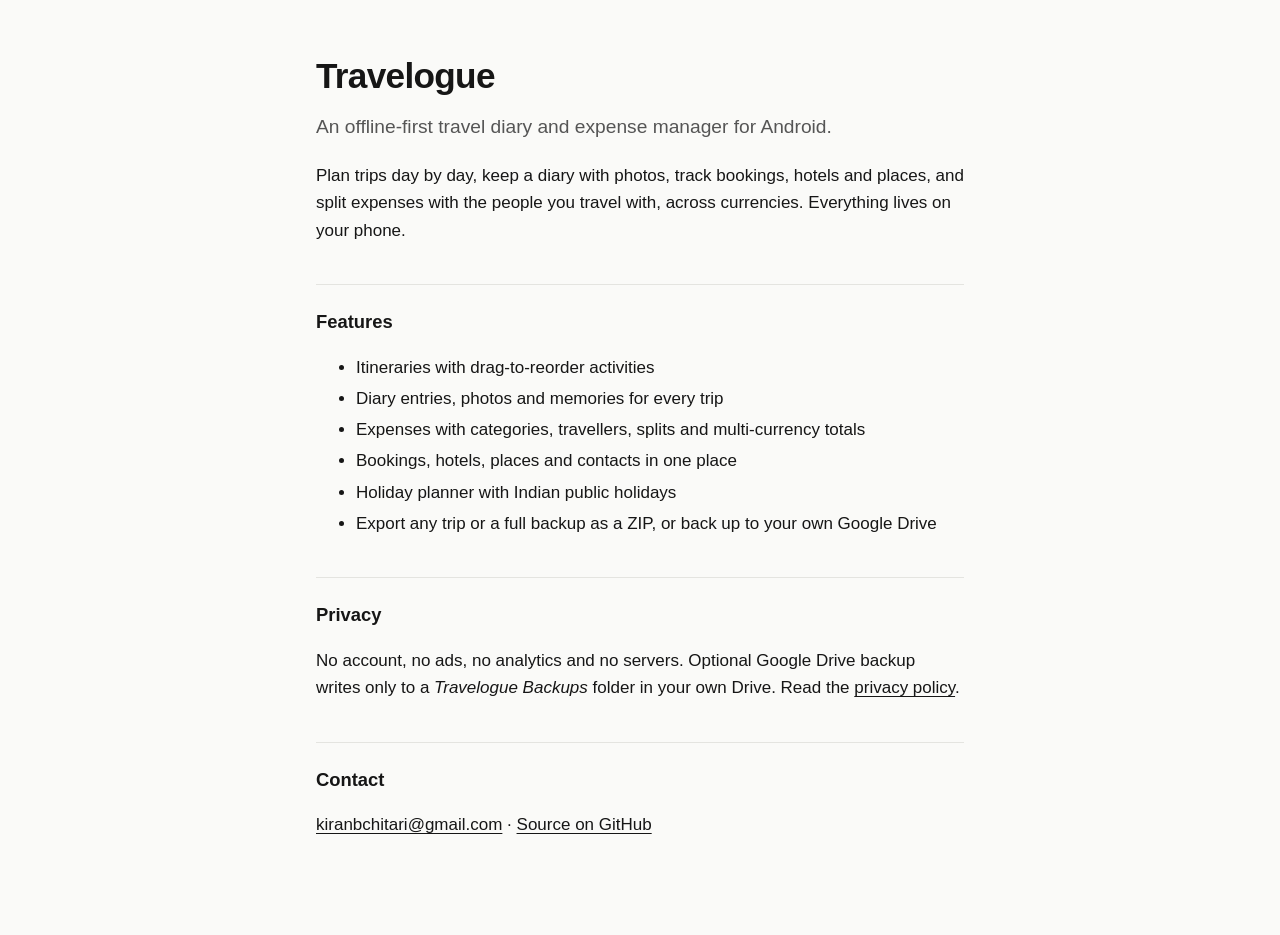
==== docs/index.html @ 4ae2431b "Add home page and privacy policy for GitHub Pages Google requires a public home page and privacy pol" ====
<!doctype html>
<html lang="en">
<head>
<meta charset="utf-8">
<meta name="viewport" content="width=device-width, initial-scale=1">
<title>Travelogue</title>
<meta name="description" content="An offline-first travel diary and expense manager for Android.">
<link rel="stylesheet" href="style.css">
</head>
<body>
<main>
  <h1>Travelogue</h1>
  <p class="lede">An offline-first travel diary and expense manager for Android.</p>

  <p>Plan trips day by day, keep a diary with photos, track bookings, hotels and places, and split expenses with
  the people you travel with, across currencies. Everything lives on your phone.</p>

  <h2>Features</h2>
  <ul>
    <li>Itineraries with drag-to-reorder activities</li>
    <li>Diary entries, photos and memories for every trip</li>
    <li>Expenses with categories, travellers, splits and multi-currency totals</li>
    <li>Bookings, hotels, places and contacts in one place</li>
    <li>Holiday planner with Indian public holidays</li>
    <li>Export any trip or a full backup as a ZIP, or back up to your own Google Drive</li>
  </ul>

  <h2>Privacy</h2>
  <p>No account, no ads, no analytics and no servers. Optional Google Drive backup writes only to a
  <em>Travelogue Backups</em> folder in your own Drive. Read the <a href="privacy.html">privacy policy</a>.</p>

  <h2>Contact</h2>
  <p><a href="mailto:kiranbchitari@gmail.com">kiranbchitari@gmail.com</a> ·
  <a href="https://github.com/kiranbchitari/Travelogue">Source on GitHub</a></p>
</main>
</body>
</html>
---- docs/style.css ----
:root { --bg: #fafaf8; --ink: #161616; --soft: #555; --line: #e4e4e0; --link: #161616; }
@media (prefers-color-scheme: dark) {
  :root { --bg: #121212; --ink: #f1f1ee; --soft: #a8a8a4; --line: #2c2c2a; --link: #f1f1ee; }
}
* { box-sizing: border-box; }
body { margin: 0; background: var(--bg); color: var(--ink); font: 17px/1.6 -apple-system, BlinkMacSystemFont, "Segoe UI", Roboto, sans-serif; }
main { max-width: 680px; margin: 0 auto; padding: 48px 16px 80px; }
h1 { font-size: 2.2rem; letter-spacing: -0.02em; margin: 0 0 8px; }
h2 { font-size: 1.15rem; margin: 2.2em 0 0.4em; padding-top: 1.2em; border-top: 1px solid var(--line); }
.lede { font-size: 1.2rem; color: var(--soft); margin-top: 0; }
.meta, .back { color: var(--soft); font-size: 0.9rem; }
a { color: var(--link); text-underline-offset: 3px; }
code { font-size: 0.9em; background: var(--line); padding: 1px 5px; border-radius: 4px; }
li { margin: 4px 0; }
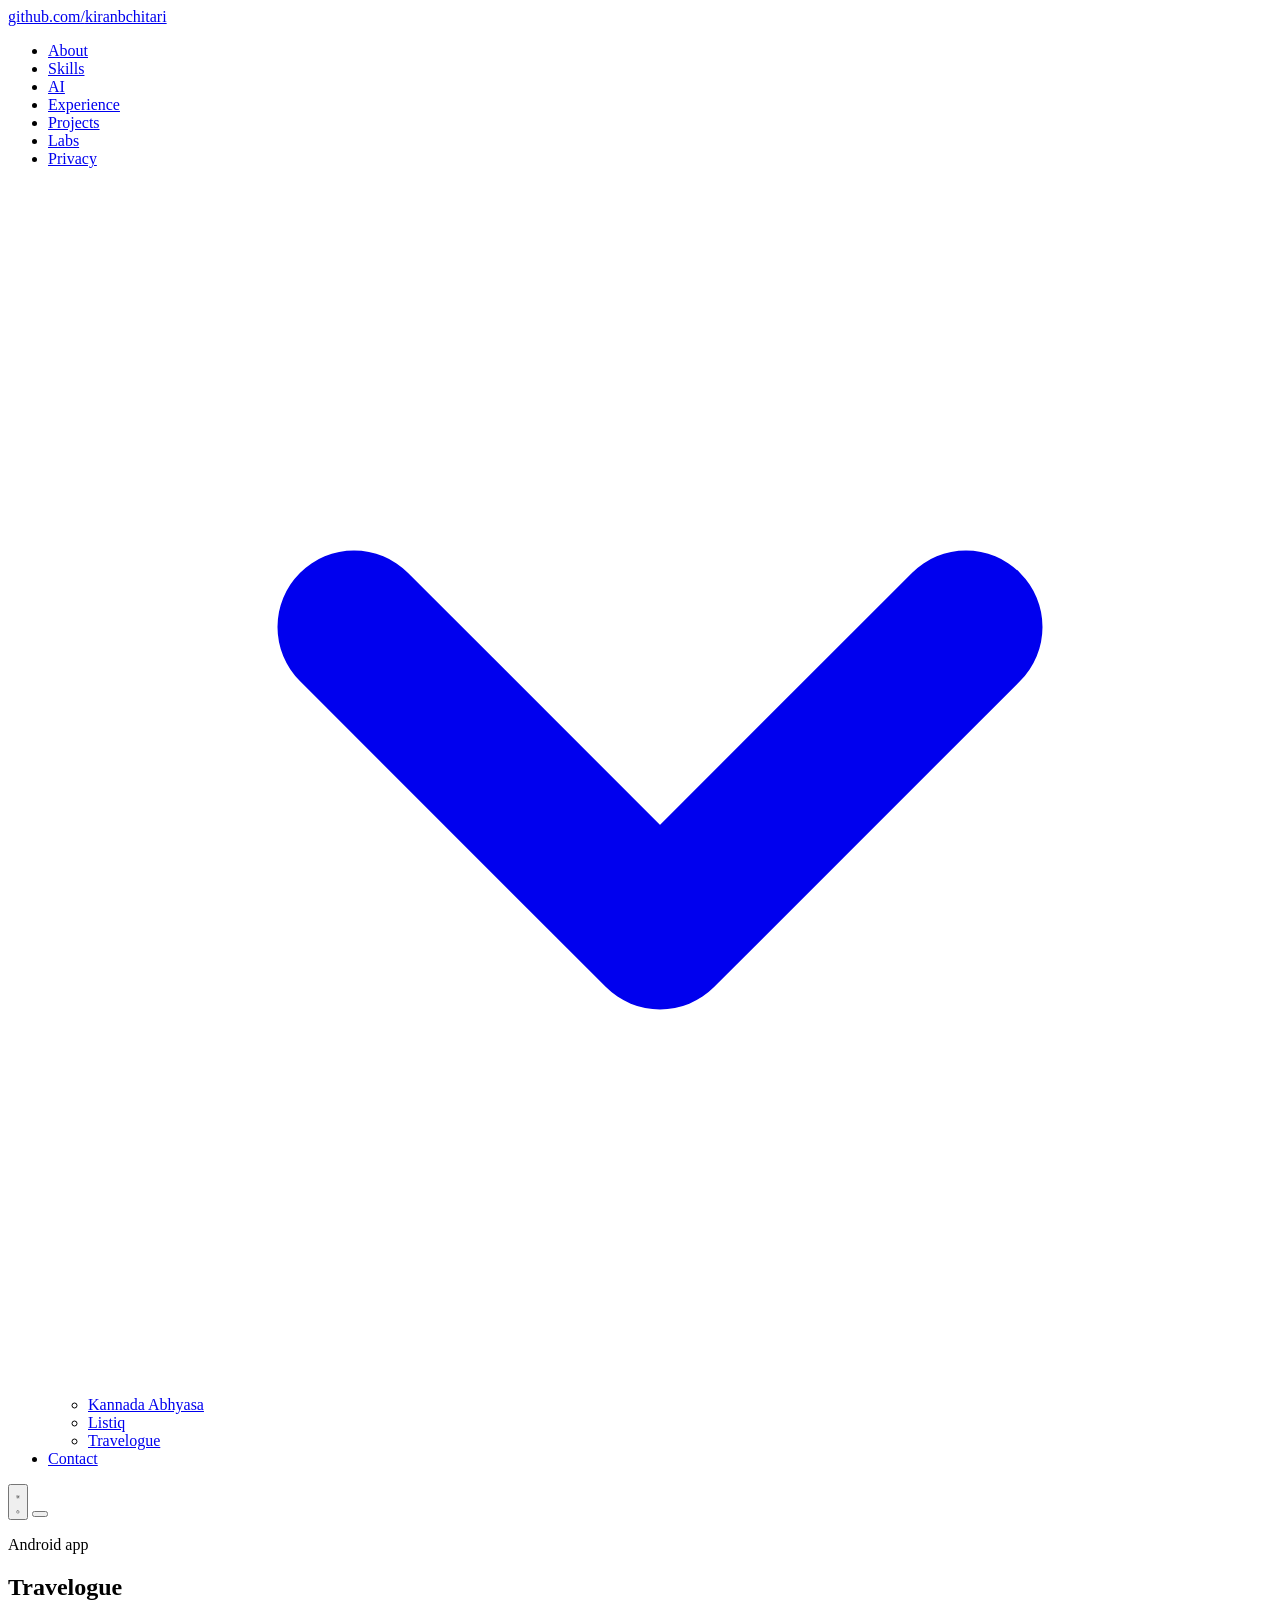
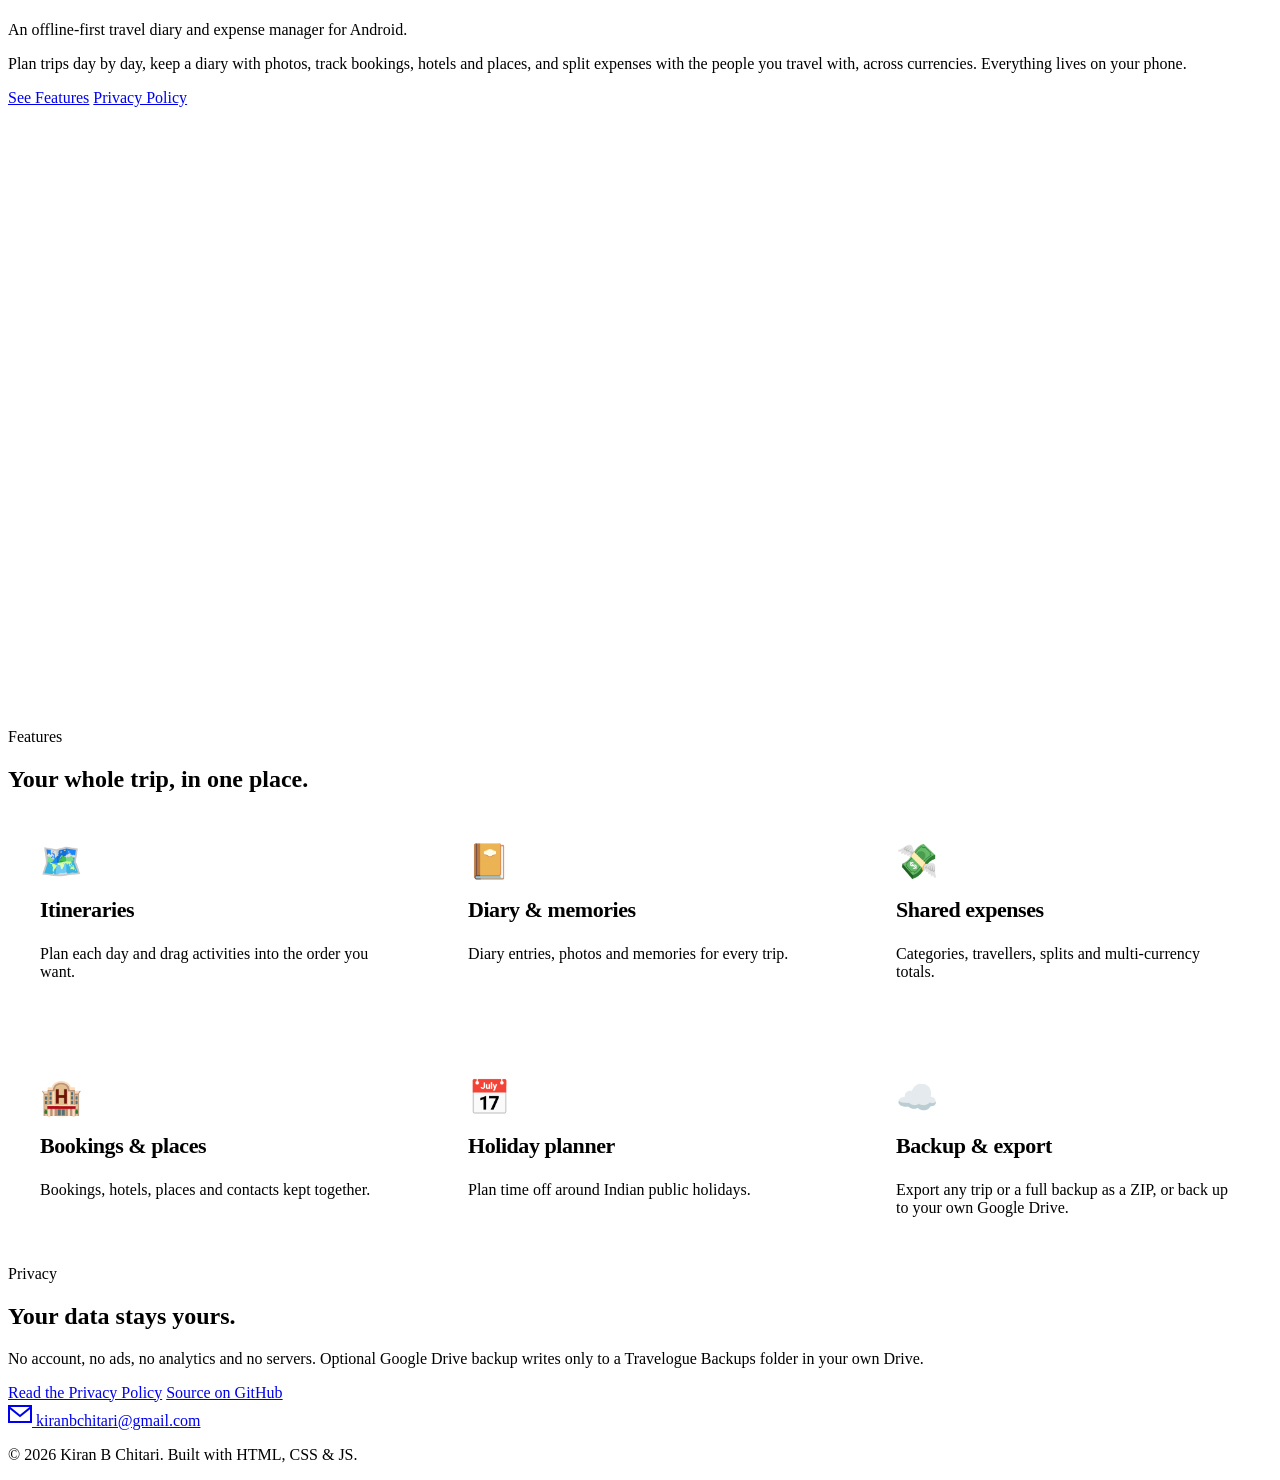
==== commit cc133323: "Restyle home and privacy pages to match the portfolio site Co-Authored-By: Claude Opus 5.5 <noreply@" ====
--- a/docs/index.html
+++ b/docs/index.html
@@ -1,37 +1,166 @@
-<!doctype html>
+<!DOCTYPE html>
 <html lang="en">
 <head>
-<meta charset="utf-8">
-<meta name="viewport" content="width=device-width, initial-scale=1">
-<title>Travelogue</title>
-<meta name="description" content="An offline-first travel diary and expense manager for Android.">
-<link rel="stylesheet" href="style.css">
+    <meta charset="UTF-8">
+    <meta name="viewport" content="width=device-width, initial-scale=1.0">
+    <title>Travelogue | Kiran B Chitari</title>
+    <meta name="description" content="Travelogue is an offline-first travel diary and expense manager for Android, by Kiran B Chitari.">
+    <link rel="preconnect" href="https://fonts.googleapis.com">
+    <link rel="preconnect" href="https://fonts.gstatic.com" crossorigin>
+    <link href="https://fonts.googleapis.com/css2?family=Inter:wght@400;500;600;700&display=swap" rel="stylesheet">
+    <script>
+        (function () {
+            try {
+                const savedTheme = localStorage.getItem('theme');
+                const prefersLight = window.matchMedia('(prefers-color-scheme: light)').matches;
+                if (savedTheme === 'light' || (!savedTheme && prefersLight)) {
+                    document.documentElement.classList.add('theme-loading-light');
+                }
+            } catch (e) { /* storage unavailable */ }
+        })();
+    </script>
+    <!-- Shared portfolio design, served from kiranbchitari.github.io -->
+    <link rel="stylesheet" href="/style.css">
+    <link rel="stylesheet" href="style.css">
+    <noscript><style>.reveal, .reveal-delay { opacity: 1; transform: none; }</style></noscript>
 </head>
 <body>
-<main>
-  <h1>Travelogue</h1>
-  <p class="lede">An offline-first travel diary and expense manager for Android.</p>
+    <script>
+        if (document.documentElement.classList.contains('theme-loading-light')) {
+            document.body.classList.add('light-mode');
+            document.documentElement.classList.remove('theme-loading-light');
+        }
+    </script>
 
-  <p>Plan trips day by day, keep a diary with photos, track bookings, hotels and places, and split expenses with
-  the people you travel with, across currencies. Everything lives on your phone.</p>
+    <nav class="navbar" id="navbar">
+        <div class="nav-content">
+            <a href="/" class="logo">github.com/<span>kiranbchitari</span></a>
+            <ul class="nav-links">
+                <li><a href="/#about" class="nav-link">About</a></li>
+                <li><a href="/#skills" class="nav-link">Skills</a></li>
+                <li><a href="/#ai" class="nav-link">AI</a></li>
+                <li><a href="/#experience" class="nav-link">Experience</a></li>
+                <li><a href="/#projects" class="nav-link">Projects</a></li>
+                <li><a href="/#labs" class="nav-link">Labs</a></li>
+                <li class="dropdown">
+                    <a href="#" class="nav-link dropdown-toggle">Privacy
+                        <svg class="dropdown-icon" viewBox="0 0 24 24" fill="none" stroke="currentColor" stroke-width="3" stroke-linecap="round" stroke-linejoin="round">
+                            <polyline points="6 9 12 15 18 9"></polyline>
+                        </svg>
+                    </a>
+                    <ul class="dropdown-menu">
+                        <li><a href="/privacy/kannada-abhyasa.html" class="nav-link">Kannada Abhyasa</a></li>
+                        <li><a href="/privacy/listiq.html" class="nav-link">Listiq</a></li>
+                        <li><a href="/Travelogue/privacy.html" class="nav-link">Travelogue</a></li>
+                    </ul>
+                </li>
+                <li><a href="/#contact" class="nav-link">Contact</a></li>
+            </ul>
+            <button class="theme-toggle" id="theme-toggle" type="button" aria-label="Switch to light mode" aria-pressed="false">
+                <svg class="theme-icon sun-icon" viewBox="0 0 24 24" aria-hidden="true" fill="none" stroke="currentColor" stroke-width="2" stroke-linecap="round" stroke-linejoin="round">
+                    <circle cx="12" cy="12" r="4"></circle>
+                    <path d="M12 2v2"></path>
+                    <path d="M12 20v2"></path>
+                    <path d="m4.93 4.93 1.41 1.41"></path>
+                    <path d="m17.66 17.66 1.41 1.41"></path>
+                    <path d="M2 12h2"></path>
+                    <path d="M20 12h2"></path>
+                    <path d="m6.34 17.66-1.41 1.41"></path>
+                    <path d="m19.07 4.93-1.41 1.41"></path>
+                </svg>
+                <svg class="theme-icon moon-icon" viewBox="0 0 24 24" aria-hidden="true" fill="none" stroke="currentColor" stroke-width="2" stroke-linecap="round" stroke-linejoin="round">
+                    <path d="M12 3a6 6 0 0 0 9 7.5A9 9 0 1 1 12 3Z"></path>
+                </svg>
+            </button>
+            <button class="mobile-menu-btn" id="mobile-menu-btn" type="button" aria-label="Open menu" aria-expanded="false">
+                <span></span>
+                <span></span>
+                <span></span>
+            </button>
+        </div>
+    </nav>
 
-  <h2>Features</h2>
-  <ul>
-    <li>Itineraries with drag-to-reorder activities</li>
-    <li>Diary entries, photos and memories for every trip</li>
-    <li>Expenses with categories, travellers, splits and multi-currency totals</li>
-    <li>Bookings, hotels, places and contacts in one place</li>
-    <li>Holiday planner with Indian public holidays</li>
-    <li>Export any trip or a full backup as a ZIP, or back up to your own Google Drive</li>
-  </ul>
+    <main>
+        <section class="hero app-hero section">
+            <div class="hero-content reveal">
+                <p class="greeting">Android app</p>
+                <h1 class="name">Travelogue</h1>
+                <p class="tagline">An offline-first travel diary and expense manager for Android.</p>
+                <p class="intro-description">
+                    Plan trips day by day, keep a diary with photos, track bookings, hotels and places, and split expenses with the people you travel with, across currencies. Everything lives on your phone.
+                </p>
+                <div class="hero-cta">
+                    <a href="#features" class="btn btn-primary">See Features</a>
+                    <a href="privacy.html" class="btn btn-secondary">Privacy Policy</a>
+                </div>
+            </div>
+        </section>
 
-  <h2>Privacy</h2>
-  <p>No account, no ads, no analytics and no servers. Optional Google Drive backup writes only to a
-  <em>Travelogue Backups</em> folder in your own Drive. Read the <a href="privacy.html">privacy policy</a>.</p>
+        <section id="features" class="section">
+            <div class="section-header reveal">
+                <span class="eyebrow">Features</span>
+                <h2>Your whole trip, in one place.</h2>
+            </div>
 
-  <h2>Contact</h2>
-  <p><a href="mailto:kiranbchitari@gmail.com">kiranbchitari@gmail.com</a> ·
-  <a href="https://github.com/kiranbchitari/Travelogue">Source on GitHub</a></p>
-</main>
+            <div class="feature-grid">
+                <div class="feature-card glass-card reveal">
+                    <span class="feature-icon" aria-hidden="true">🗺️</span>
+                    <h3>Itineraries</h3>
+                    <p>Plan each day and drag activities into the order you want.</p>
+                </div>
+                <div class="feature-card glass-card reveal">
+                    <span class="feature-icon" aria-hidden="true">📔</span>
+                    <h3>Diary &amp; memories</h3>
+                    <p>Diary entries, photos and memories for every trip.</p>
+                </div>
+                <div class="feature-card glass-card reveal">
+                    <span class="feature-icon" aria-hidden="true">💸</span>
+                    <h3>Shared expenses</h3>
+                    <p>Categories, travellers, splits and multi-currency totals.</p>
+                </div>
+                <div class="feature-card glass-card reveal">
+                    <span class="feature-icon" aria-hidden="true">🏨</span>
+                    <h3>Bookings &amp; places</h3>
+                    <p>Bookings, hotels, places and contacts kept together.</p>
+                </div>
+                <div class="feature-card glass-card reveal">
+                    <span class="feature-icon" aria-hidden="true">📅</span>
+                    <h3>Holiday planner</h3>
+                    <p>Plan time off around Indian public holidays.</p>
+                </div>
+                <div class="feature-card glass-card reveal">
+                    <span class="feature-icon" aria-hidden="true">☁️</span>
+                    <h3>Backup &amp; export</h3>
+                    <p>Export any trip or a full backup as a ZIP, or back up to your own Google Drive.</p>
+                </div>
+            </div>
+        </section>
+
+        <section id="privacy" class="section">
+            <div class="contact-card glass-card reveal">
+                <span class="eyebrow">Privacy</span>
+                <h2>Your data stays yours.</h2>
+                <p>No account, no ads, no analytics and no servers. Optional Google Drive backup writes only to a <em>Travelogue Backups</em> folder in your own Drive.</p>
+                <div class="promo-actions">
+                    <a href="privacy.html" class="btn btn-primary">Read the Privacy Policy</a>
+                    <a href="https://github.com/kiranbchitari/Travelogue" target="_blank" rel="noopener noreferrer" class="btn btn-secondary">Source on GitHub</a>
+                </div>
+                <div class="social-links">
+                    <a href="mailto:kiranbchitari@gmail.com" class="social-item">
+                        <svg viewBox="0 0 24 24" fill="currentColor" width="24" height="24" aria-hidden="true"><path d="M0 3v18h24v-18h-24zm21.518 2l-9.518 7.713-9.518-7.713h19.036zm-19.518 14v-11.817l10 8.104 10-8.104v11.817h-20z"/></svg>
+                        <span>kiranbchitari@gmail.com</span>
+                    </a>
+                </div>
+            </div>
+        </section>
+    </main>
+
+    <footer>
+        <div class="footer-content">
+            <p>&copy; 2026 Kiran B Chitari. Built with HTML, CSS &amp; JS.</p>
+        </div>
+    </footer>
+
+    <script src="/script.js"></script>
 </body>
 </html>
--- a/docs/style.css
+++ b/docs/style.css
@@ -1,14 +1,175 @@
-:root { --bg: #fafaf8; --ink: #161616; --soft: #555; --line: #e4e4e0; --link: #161616; }
-@media (prefers-color-scheme: dark) {
-  :root { --bg: #121212; --ink: #f1f1ee; --soft: #a8a8a4; --line: #2c2c2a; --link: #f1f1ee; }
+/* Page-specific styles. The shared design comes from the portfolio's /style.css. */
+
+/* App home page */
+.app-hero {
+    min-height: 88vh;
+    min-height: 88svh;
 }
-* { box-sizing: border-box; }
-body { margin: 0; background: var(--bg); color: var(--ink); font: 17px/1.6 -apple-system, BlinkMacSystemFont, "Segoe UI", Roboto, sans-serif; }
-main { max-width: 680px; margin: 0 auto; padding: 48px 16px 80px; }
-h1 { font-size: 2.2rem; letter-spacing: -0.02em; margin: 0 0 8px; }
-h2 { font-size: 1.15rem; margin: 2.2em 0 0.4em; padding-top: 1.2em; border-top: 1px solid var(--line); }
-.lede { font-size: 1.2rem; color: var(--soft); margin-top: 0; }
-.meta, .back { color: var(--soft); font-size: 0.9rem; }
-a { color: var(--link); text-underline-offset: 3px; }
-code { font-size: 0.9em; background: var(--line); padding: 1px 5px; border-radius: 4px; }
-li { margin: 4px 0; }
+
+.feature-grid {
+    display: grid;
+    grid-template-columns: repeat(3, 1fr);
+    gap: 20px;
+}
+
+.feature-card {
+    padding: 32px;
+}
+
+.feature-icon {
+    font-size: 34px;
+    line-height: 1;
+}
+
+.feature-card h3 {
+    margin-top: 18px;
+    font-size: 22px;
+    letter-spacing: -0.02em;
+}
+
+.feature-card p {
+    margin-top: 8px;
+    color: var(--text-secondary);
+}
+
+.contact-card em {
+    font-style: normal;
+    color: var(--text-primary);
+}
+
+/* Privacy policy page */
+.policy-container {
+    max-width: 820px;
+    margin: 0 auto;
+    padding: calc(var(--nav-height) + 56px) 24px 100px;
+}
+
+.back-link {
+    display: inline-flex;
+    align-items: center;
+    gap: 8px;
+    margin-bottom: 28px;
+    color: var(--accent);
+    font-size: 15px;
+}
+
+.back-link:hover {
+    text-decoration: underline;
+}
+
+.policy-card {
+    padding: 56px;
+}
+
+.policy-header {
+    padding-bottom: 32px;
+    margin-bottom: 8px;
+    border-bottom: 1px solid var(--hairline);
+}
+
+.last-updated {
+    font-size: 14px;
+    font-weight: 600;
+    color: var(--accent);
+}
+
+.policy-header h1 {
+    margin: 10px 0 16px;
+    font-size: clamp(32px, 5vw, 48px);
+    letter-spacing: -0.03em;
+}
+
+.policy-header p {
+    font-size: 19px;
+    line-height: 1.45;
+    color: var(--text-secondary);
+}
+
+.policy-content h2 {
+    margin: 0 0 14px;
+    font-size: 24px;
+    letter-spacing: -0.02em;
+}
+
+.policy-content p,
+.policy-content ul {
+    margin-bottom: 16px;
+    color: var(--text-secondary);
+}
+
+.policy-content strong,
+.policy-content em {
+    color: var(--text-primary);
+}
+
+.policy-content ul li {
+    position: relative;
+    padding-left: 18px;
+    margin-bottom: 8px;
+}
+
+.policy-content ul li::before {
+    content: "";
+    position: absolute;
+    left: 2px;
+    top: 0.68em;
+    width: 5px;
+    height: 5px;
+    border-radius: 50%;
+    background: var(--text-tertiary);
+}
+
+.policy-content a {
+    color: var(--accent);
+}
+
+.policy-content a:hover {
+    text-decoration: underline;
+}
+
+.policy-content code {
+    padding: 2px 6px;
+    border-radius: 6px;
+    background: var(--chip-bg);
+    font-size: 0.88em;
+    color: var(--text-primary);
+}
+
+.policy-content hr {
+    margin: 36px 0;
+    border: none;
+    border-top: 1px solid var(--hairline);
+}
+
+.policy-content hr:first-child {
+    display: none;
+}
+
+.policy-content > h2:first-child {
+    margin-top: 32px;
+}
+
+@media (max-width: 960px) {
+    .feature-grid {
+        grid-template-columns: repeat(2, 1fr);
+    }
+}
+
+@media (max-width: 768px) {
+    .feature-grid {
+        grid-template-columns: 1fr;
+        gap: 14px;
+    }
+
+    .feature-card {
+        padding: 28px;
+    }
+
+    .policy-container {
+        padding: calc(var(--nav-height) + 36px) 20px 72px;
+    }
+
+    .policy-card {
+        padding: 32px 24px;
+    }
+}
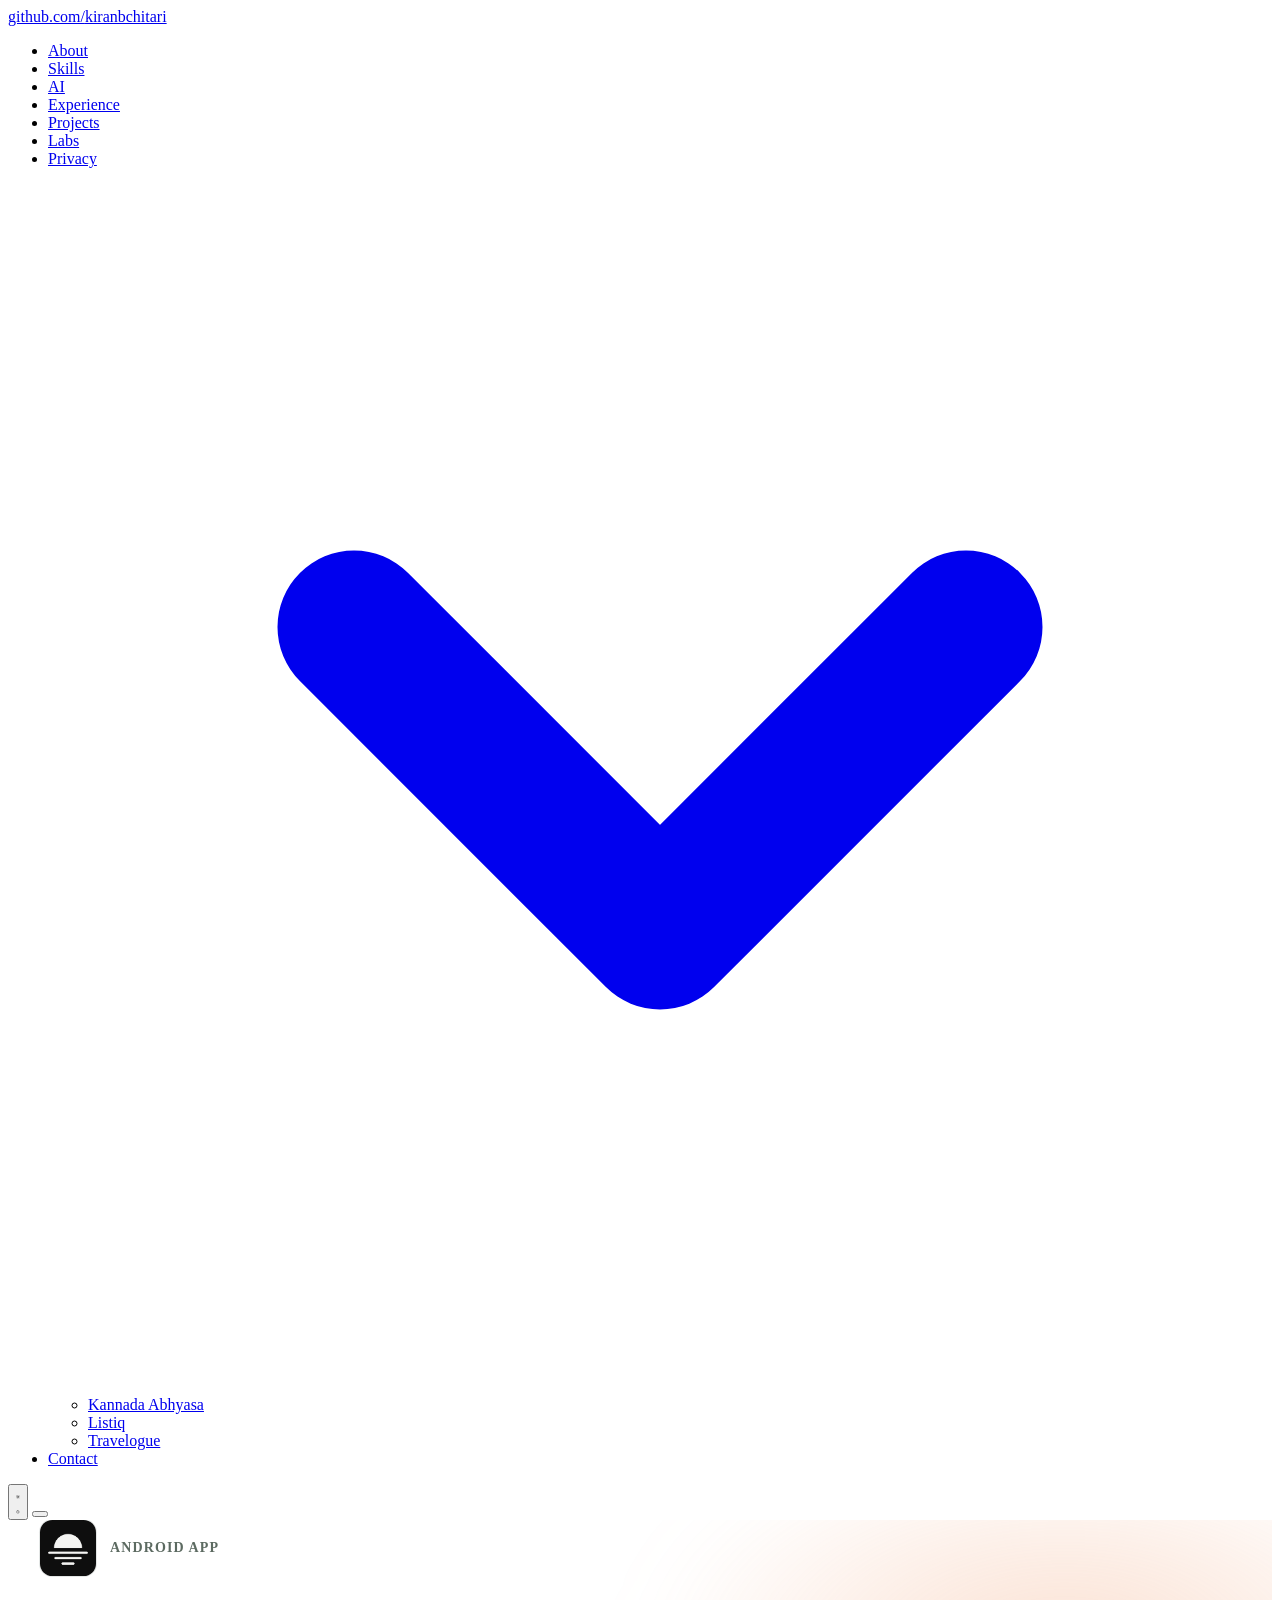
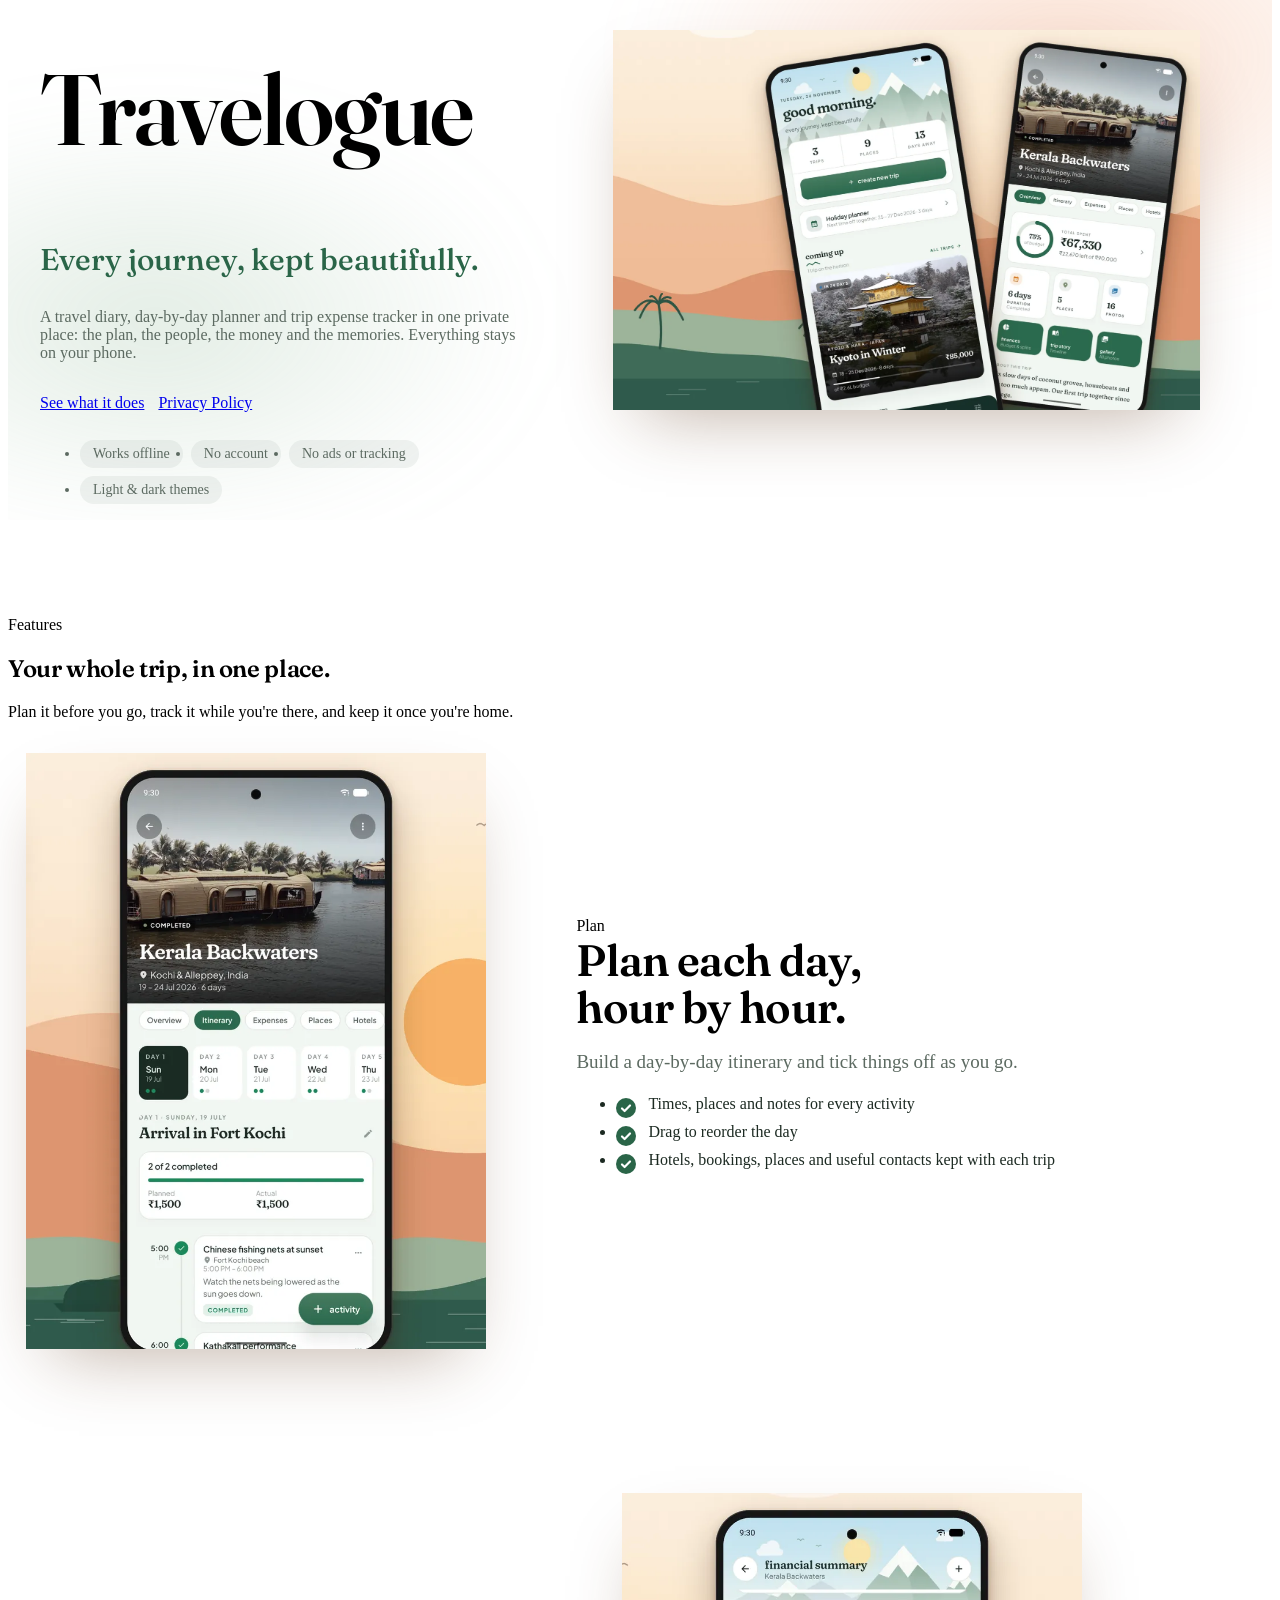
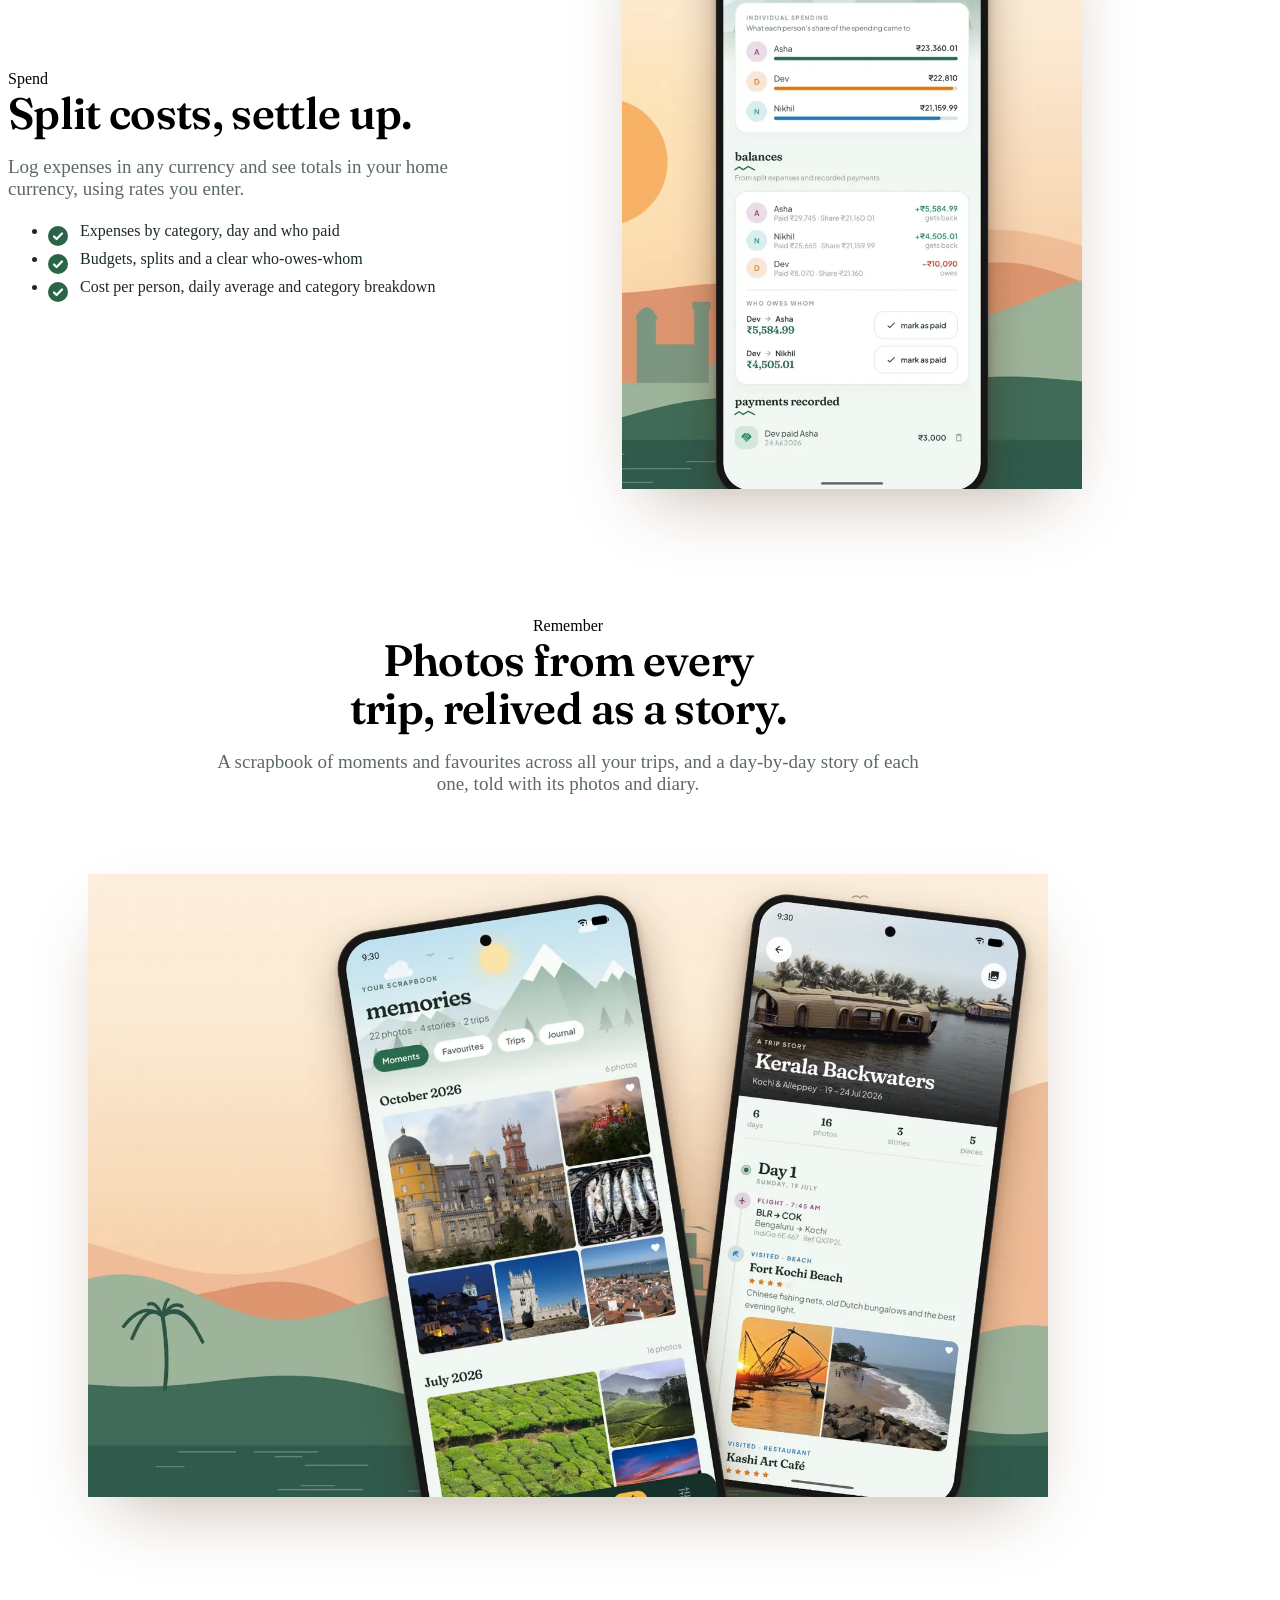
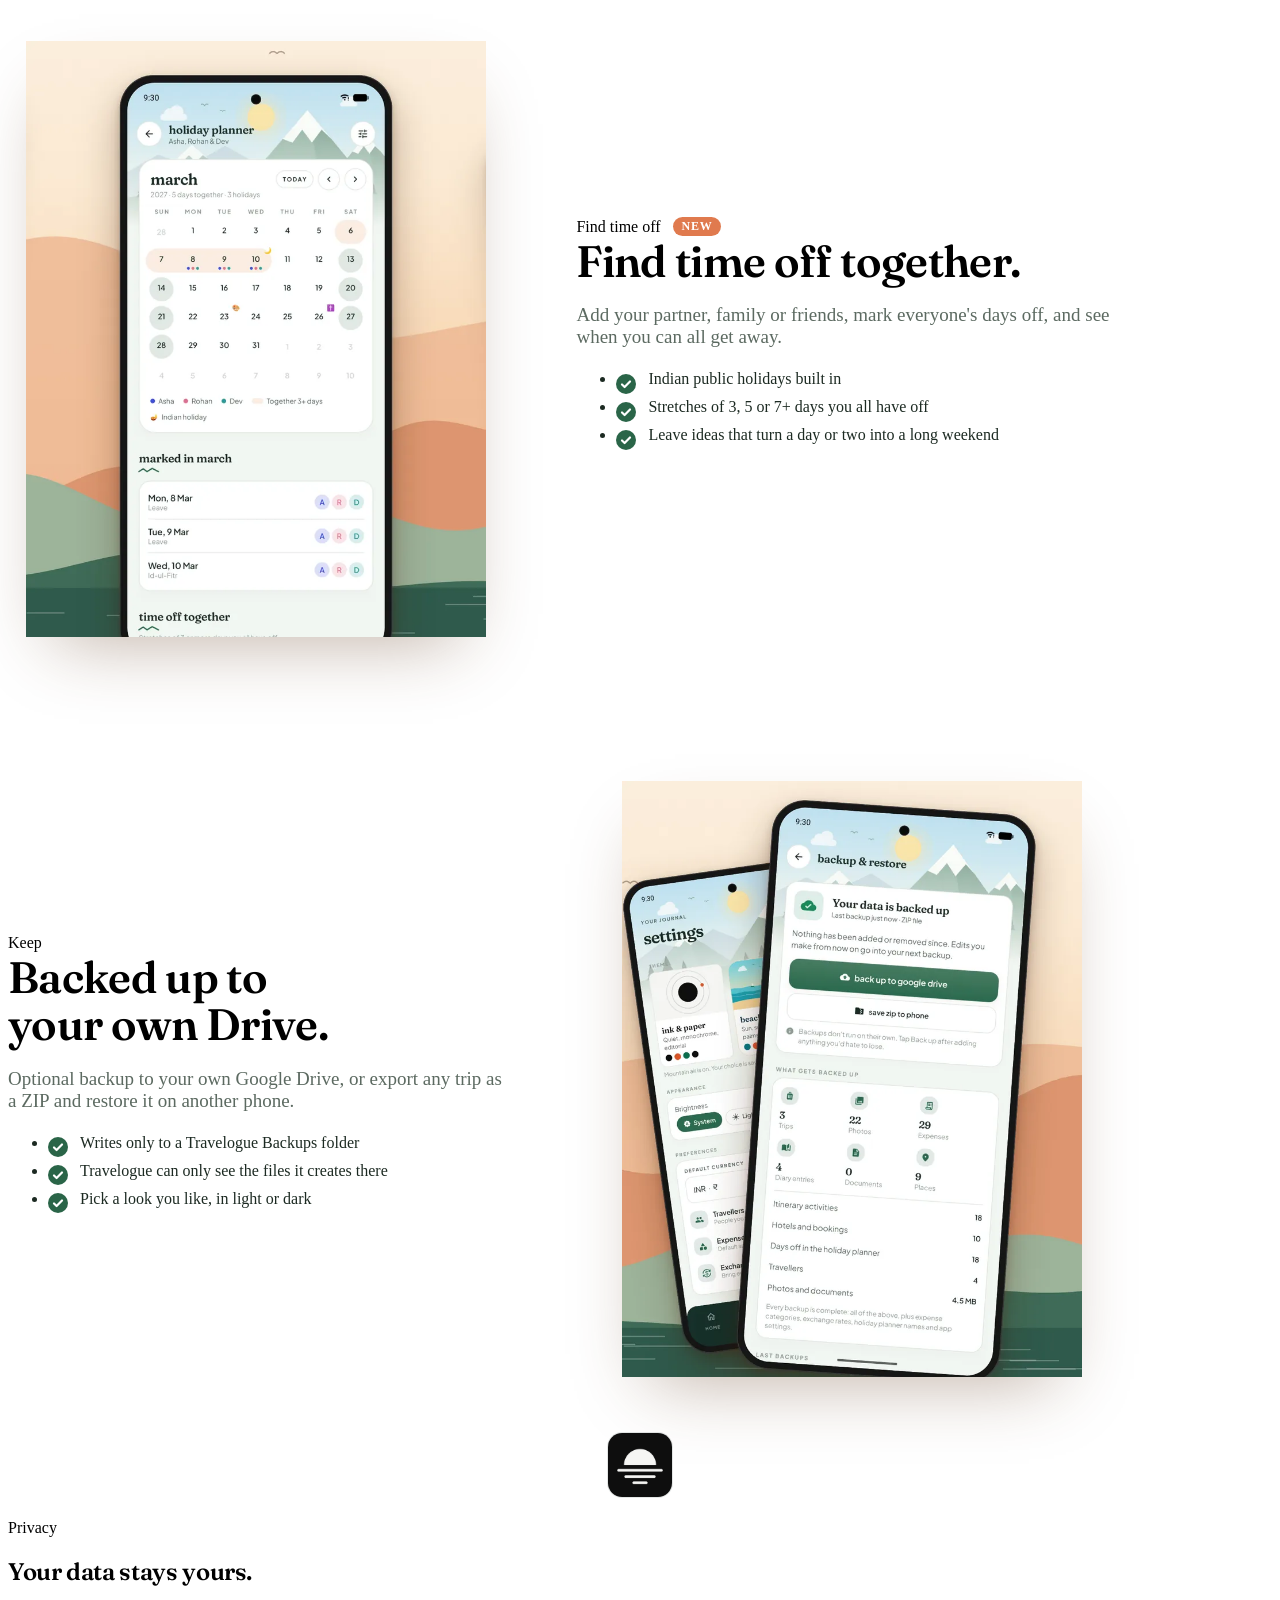
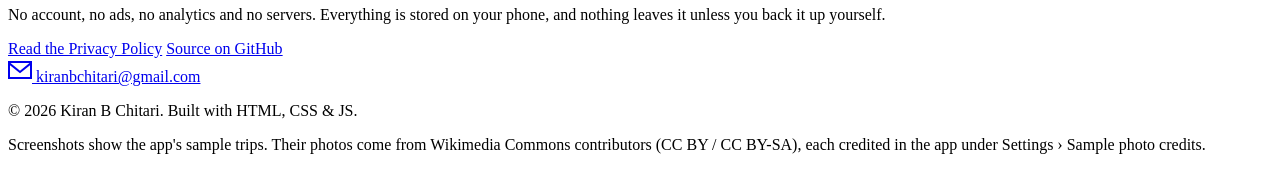
==== commit ec47d95f: "Redesign the Travelogue page with the new Play Store art Add screenshots from the 1.1.2 store listin" ====
--- a/docs/index.html
+++ b/docs/index.html
@@ -4,10 +4,21 @@
     <meta charset="UTF-8">
     <meta name="viewport" content="width=device-width, initial-scale=1.0">
     <title>Travelogue | Kiran B Chitari</title>
-    <meta name="description" content="Travelogue is an offline-first travel diary and expense manager for Android, by Kiran B Chitari.">
+    <meta name="description" content="Travelogue is an offline-first travel diary, itinerary planner and trip expense manager for Android, by Kiran B Chitari.">
+    <meta name="theme-color" content="#1f4a36">
+    <link rel="icon" type="image/png" sizes="32x32" href="images/favicon-32.png">
+    <link rel="apple-touch-icon" href="images/icon-180.png">
+    <meta property="og:type" content="website">
+    <meta property="og:title" content="Travelogue: every journey, kept beautifully">
+    <meta property="og:description" content="An offline travel diary, day-by-day itinerary planner and trip expense tracker for Android. No account, no ads.">
+    <meta property="og:url" content="https://kiranbchitari.github.io/Travelogue/">
+    <meta property="og:image" content="https://kiranbchitari.github.io/Travelogue/images/og.jpg">
+    <meta property="og:image:width" content="1024">
+    <meta property="og:image:height" content="500">
+    <meta name="twitter:card" content="summary_large_image">
     <link rel="preconnect" href="https://fonts.googleapis.com">
     <link rel="preconnect" href="https://fonts.gstatic.com" crossorigin>
-    <link href="https://fonts.googleapis.com/css2?family=Inter:wght@400;500;600;700&display=swap" rel="stylesheet">
+    <link href="https://fonts.googleapis.com/css2?family=Fraunces:opsz,wght@9..144,500;9..144,600&family=Inter:wght@400;500;600;700&display=swap" rel="stylesheet">
     <script>
         (function () {
             try {
@@ -21,10 +32,11 @@
     </script>
     <!-- Shared portfolio design, served from kiranbchitari.github.io -->
     <link rel="stylesheet" href="/style.css">
-    <link rel="stylesheet" href="style.css">
+    <link rel="stylesheet" href="travelogue.css">
+    <link rel="preload" as="image" href="images/hero.webp" fetchpriority="high">
     <noscript><style>.reveal, .reveal-delay { opacity: 1; transform: none; }</style></noscript>
 </head>
-<body>
+<body class="tl-home">
     <script>
         if (document.documentElement.classList.contains('theme-loading-light')) {
             document.body.classList.add('light-mode');
@@ -81,66 +93,133 @@
     </nav>
 
     <main>
-        <section class="hero app-hero section">
-            <div class="hero-content reveal">
-                <p class="greeting">Android app</p>
-                <h1 class="name">Travelogue</h1>
-                <p class="tagline">An offline-first travel diary and expense manager for Android.</p>
-                <p class="intro-description">
-                    Plan trips day by day, keep a diary with photos, track bookings, hotels and places, and split expenses with the people you travel with, across currencies. Everything lives on your phone.
-                </p>
-                <div class="hero-cta">
-                    <a href="#features" class="btn btn-primary">See Features</a>
-                    <a href="privacy.html" class="btn btn-secondary">Privacy Policy</a>
-                </div>
+        <!-- Hero -->
+        <section class="tl-hero">
+            <div class="tl-hero-inner">
+                <div class="tl-hero-text reveal">
+                    <div class="tl-brand">
+                        <img src="images/icon-180.png" alt="" width="56" height="56" class="tl-app-icon">
+                        <span class="tl-kicker">Android app</span>
+                    </div>
+                    <h1 class="tl-title">Travelogue</h1>
+                    <p class="tl-lede">Every journey, kept beautifully.</p>
+                    <p class="tl-intro">
+                        A travel diary, day-by-day planner and trip expense tracker in one private place: the plan, the people, the money and the memories. Everything stays on your phone.
+                    </p>
+                    <div class="tl-cta">
+                        <a href="#features" class="btn btn-primary">See what it does</a>
+                        <a href="privacy.html" class="btn btn-secondary">Privacy Policy</a>
+                    </div>
+                    <ul class="tl-chips" aria-label="Highlights">
+                        <li>Works offline</li>
+                        <li>No account</li>
+                        <li>No ads or tracking</li>
+                        <li>Light &amp; dark themes</li>
+                    </ul>
+                </div>
+                <figure class="tl-hero-art reveal-delay">
+                    <img src="images/hero.webp" width="1600" height="1037" fetchpriority="high"
+                         alt="Travelogue on two phones: the home screen with an upcoming Kyoto trip, and the Kerala Backwaters trip overview with 75% of the budget spent.">
+                </figure>
             </div>
         </section>
 
-        <section id="features" class="section">
-            <div class="section-header reveal">
+        <!-- Feature stories -->
+        <section id="features" class="section tl-features">
+            <div class="section-header tl-section-header reveal">
                 <span class="eyebrow">Features</span>
                 <h2>Your whole trip, in one place.</h2>
+                <p class="section-sub">Plan it before you go, track it while you're there, and keep it once you're home.</p>
             </div>
 
-            <div class="feature-grid">
-                <div class="feature-card glass-card reveal">
-                    <span class="feature-icon" aria-hidden="true">🗺️</span>
-                    <h3>Itineraries</h3>
-                    <p>Plan each day and drag activities into the order you want.</p>
-                </div>
-                <div class="feature-card glass-card reveal">
-                    <span class="feature-icon" aria-hidden="true">📔</span>
-                    <h3>Diary &amp; memories</h3>
-                    <p>Diary entries, photos and memories for every trip.</p>
-                </div>
-                <div class="feature-card glass-card reveal">
-                    <span class="feature-icon" aria-hidden="true">💸</span>
-                    <h3>Shared expenses</h3>
-                    <p>Categories, travellers, splits and multi-currency totals.</p>
-                </div>
-                <div class="feature-card glass-card reveal">
-                    <span class="feature-icon" aria-hidden="true">🏨</span>
-                    <h3>Bookings &amp; places</h3>
-                    <p>Bookings, hotels, places and contacts kept together.</p>
-                </div>
-                <div class="feature-card glass-card reveal">
-                    <span class="feature-icon" aria-hidden="true">📅</span>
-                    <h3>Holiday planner</h3>
-                    <p>Plan time off around Indian public holidays.</p>
-                </div>
-                <div class="feature-card glass-card reveal">
-                    <span class="feature-icon" aria-hidden="true">☁️</span>
-                    <h3>Backup &amp; export</h3>
-                    <p>Export any trip or a full backup as a ZIP, or back up to your own Google Drive.</p>
-                </div>
-            </div>
+            <article class="tl-row">
+                <figure class="tl-shot reveal">
+                    <img src="images/itinerary.webp" width="800" height="1037" loading="lazy" decoding="async"
+                         alt="The itinerary tab for Kerala Backwaters, showing day one in Fort Kochi with timed activities ticked off.">
+                </figure>
+                <div class="tl-copy reveal-delay">
+                    <span class="eyebrow">Plan</span>
+                    <h3>Plan each day, hour by hour.</h3>
+                    <p>Build a day-by-day itinerary and tick things off as you go.</p>
+                    <ul class="tl-list">
+                        <li>Times, places and notes for every activity</li>
+                        <li>Drag to reorder the day</li>
+                        <li>Hotels, bookings, places and useful contacts kept with each trip</li>
+                    </ul>
+                </div>
+            </article>
+
+            <article class="tl-row tl-row--flip">
+                <figure class="tl-shot reveal">
+                    <img src="images/expenses.webp" width="800" height="1037" loading="lazy" decoding="async"
+                         alt="The financial summary: each traveller's share, balances, and who owes whom with mark-as-paid buttons.">
+                </figure>
+                <div class="tl-copy reveal-delay">
+                    <span class="eyebrow">Spend</span>
+                    <h3>Split costs, settle up.</h3>
+                    <p>Log expenses in any currency and see totals in your home currency, using rates you enter.</p>
+                    <ul class="tl-list">
+                        <li>Expenses by category, day and who paid</li>
+                        <li>Budgets, splits and a clear who-owes-whom</li>
+                        <li>Cost per person, daily average and category breakdown</li>
+                    </ul>
+                </div>
+            </article>
+
+            <article class="tl-row tl-row--wide">
+                <div class="tl-copy tl-copy--center reveal">
+                    <span class="eyebrow">Remember</span>
+                    <h3>Photos from every trip, relived as a story.</h3>
+                    <p>A scrapbook of moments and favourites across all your trips, and a day-by-day story of each one, told with its photos and diary.</p>
+                </div>
+                <figure class="tl-shot tl-shot--wide reveal-delay">
+                    <img src="images/memories.webp" width="1600" height="1037" loading="lazy" decoding="async"
+                         alt="Two phones: the memories scrapbook with photos grouped by month, and the Kerala Backwaters trip story opening on day one at Fort Kochi Beach.">
+                </figure>
+            </article>
+
+            <article class="tl-row">
+                <figure class="tl-shot reveal">
+                    <img src="images/holidays.webp" width="800" height="1037" loading="lazy" decoding="async"
+                         alt="The holiday planner calendar for March, with days off for Asha, Rohan and Dev and a highlighted stretch they all have off.">
+                </figure>
+                <div class="tl-copy reveal-delay">
+                    <span class="eyebrow">Find time off <span class="tl-badge">New</span></span>
+                    <h3>Find time off together.</h3>
+                    <p>Add your partner, family or friends, mark everyone's days off, and see when you can all get away.</p>
+                    <ul class="tl-list">
+                        <li>Indian public holidays built in</li>
+                        <li>Stretches of 3, 5 or 7+ days you all have off</li>
+                        <li>Leave ideas that turn a day or two into a long weekend</li>
+                    </ul>
+                </div>
+            </article>
+
+            <article class="tl-row tl-row--flip">
+                <figure class="tl-shot reveal">
+                    <img src="images/backup.webp" width="800" height="1037" loading="lazy" decoding="async"
+                         alt="The backup and restore screen confirming the data is backed up to Google Drive, beside the settings screen with theme choices.">
+                </figure>
+                <div class="tl-copy reveal-delay">
+                    <span class="eyebrow">Keep</span>
+                    <h3>Backed up to your own Drive.</h3>
+                    <p>Optional backup to your own Google Drive, or export any trip as a ZIP and restore it on another phone.</p>
+                    <ul class="tl-list">
+                        <li>Writes only to a <em>Travelogue Backups</em> folder</li>
+                        <li>Travelogue can only see the files it creates there</li>
+                        <li>Pick a look you like, in light or dark</li>
+                    </ul>
+                </div>
+            </article>
         </section>
 
-        <section id="privacy" class="section">
+        <!-- Privacy -->
+        <section id="privacy" class="section tl-closing">
             <div class="contact-card glass-card reveal">
+                <img src="images/icon-180.png" alt="" width="64" height="64" class="tl-app-icon tl-app-icon--lg">
                 <span class="eyebrow">Privacy</span>
                 <h2>Your data stays yours.</h2>
-                <p>No account, no ads, no analytics and no servers. Optional Google Drive backup writes only to a <em>Travelogue Backups</em> folder in your own Drive.</p>
+                <p>No account, no ads, no analytics and no servers. Everything is stored on your phone, and nothing leaves it unless you back it up yourself.</p>
                 <div class="promo-actions">
                     <a href="privacy.html" class="btn btn-primary">Read the Privacy Policy</a>
                     <a href="https://github.com/kiranbchitari/Travelogue" target="_blank" rel="noopener noreferrer" class="btn btn-secondary">Source on GitHub</a>
@@ -158,6 +237,7 @@
     <footer>
         <div class="footer-content">
             <p>&copy; 2026 Kiran B Chitari. Built with HTML, CSS &amp; JS.</p>
+            <p class="tl-credits">Screenshots show the app's sample trips. Their photos come from Wikimedia Commons contributors (CC BY / CC BY-SA), each credited in the app under Settings › Sample photo credits.</p>
         </div>
     </footer>
 
--- a/docs/travelogue.css
+++ b/docs/travelogue.css
@@ -0,0 +1,478 @@
+/* Page-specific styles. The shared design comes from the portfolio's /style.css. */
+
+/* ===== App home page (index.html) =====
+   Warm sunset palette taken from the Play Store art. Scoped to body.tl-home
+   so the privacy page keeps the shared portfolio look. */
+body.tl-home {
+    --bg: #0d1411;
+    --bg-card: #151f1a;
+    --bg-card-hover: #1a2620;
+    --hairline: rgba(243, 237, 228, 0.12);
+    --card-border: rgba(243, 237, 228, 0.07);
+    --chip-bg: rgba(243, 237, 228, 0.08);
+    --navbar-bg: rgba(13, 20, 17, 0.72);
+    --nav-menu-bg: #0d1411;
+
+    --text-primary: #f3ede4;
+    --text-secondary: #a9b2aa;
+    --text-tertiary: #737d75;
+    --text-accent: #f2a26e;
+
+    --accent: #f2a26e;
+    --accent-fill: #2f6b4f;
+    --accent-fill-hover: #387b5c;
+    --shadow-card: none;
+
+    --tl-sun: #e07a4e;
+    --tl-glow-sun: rgba(224, 122, 78, 0.22);
+    --tl-glow-leaf: rgba(47, 107, 79, 0.30);
+    --tl-shot-shadow: 0 30px 70px -24px rgba(0, 0, 0, 0.7);
+    --tl-serif: "Fraunces", Georgia, "Times New Roman", serif;
+}
+
+body.tl-home.light-mode {
+    --bg: #faf3ea;
+    --bg-card: #fffbf6;
+    --bg-card-hover: #ffffff;
+    --hairline: rgba(31, 52, 40, 0.12);
+    --card-border: rgba(31, 52, 40, 0.06);
+    --chip-bg: rgba(31, 52, 40, 0.06);
+    --navbar-bg: rgba(250, 243, 234, 0.75);
+    --nav-menu-bg: #faf3ea;
+
+    --text-primary: #1c2a22;
+    --text-secondary: #5c6a61;
+    --text-tertiary: #84908a;
+    --text-accent: #2a6548;
+
+    --accent: #2a6548;
+    --accent-fill: #2a6548;
+    --accent-fill-hover: #22563c;
+    --shadow-card: 0 6px 30px rgba(60, 40, 20, 0.06);
+
+    --tl-glow-sun: rgba(240, 150, 100, 0.30);
+    --tl-glow-leaf: rgba(120, 170, 130, 0.22);
+    --tl-shot-shadow: 0 30px 70px -28px rgba(90, 50, 20, 0.40);
+}
+
+.tl-home ::selection {
+    background: rgba(224, 122, 78, 0.3);
+}
+
+.tl-home .section-header h2,
+.tl-home .contact-card h2 {
+    font-family: var(--tl-serif);
+    font-weight: 600;
+    letter-spacing: -0.015em;
+}
+
+/* Hero */
+.tl-hero {
+    position: relative;
+    padding: calc(var(--nav-height) + 64px) 24px 72px;
+    overflow: hidden;
+    isolation: isolate;
+}
+
+.tl-hero::before {
+    content: "";
+    position: absolute;
+    z-index: -1;
+    inset: -10% -10% 0;
+    background:
+        radial-gradient(40% 50% at 78% 30%, var(--tl-glow-sun), transparent 70%),
+        radial-gradient(36% 46% at 18% 70%, var(--tl-glow-leaf), transparent 70%);
+    filter: blur(40px);
+}
+
+.tl-hero-inner {
+    max-width: 1200px;
+    margin: 0 auto;
+    display: grid;
+    grid-template-columns: minmax(0, 5fr) minmax(0, 7fr);
+    gap: 56px;
+    align-items: center;
+}
+
+.tl-brand {
+    display: flex;
+    align-items: center;
+    gap: 14px;
+    margin-bottom: 22px;
+}
+
+.tl-app-icon {
+    display: block;
+    border-radius: 22%;
+    box-shadow: 0 0 0 1px var(--hairline);
+}
+
+.tl-kicker {
+    font-size: 14px;
+    font-weight: 600;
+    letter-spacing: 0.08em;
+    text-transform: uppercase;
+    color: var(--text-secondary);
+}
+
+.tl-title {
+    font-family: var(--tl-serif);
+    font-size: clamp(56px, 8vw, 100px);
+    font-weight: 600;
+    letter-spacing: -0.02em;
+    line-height: 1;
+}
+
+.tl-lede {
+    margin-top: 14px;
+    font-family: var(--tl-serif);
+    font-size: clamp(22px, 2.6vw, 30px);
+    font-weight: 500;
+    line-height: 1.2;
+    color: var(--accent);
+}
+
+.tl-intro {
+    max-width: 520px;
+    margin-top: 18px;
+    color: var(--text-secondary);
+}
+
+.tl-cta {
+    display: flex;
+    flex-wrap: wrap;
+    gap: 14px;
+    margin-top: 32px;
+}
+
+.tl-chips {
+    display: flex;
+    flex-wrap: wrap;
+    gap: 8px;
+    margin-top: 28px;
+}
+
+.tl-chips li {
+    padding: 6px 13px;
+    border-radius: 980px;
+    background: var(--chip-bg);
+    font-size: 14px;
+    color: var(--text-secondary);
+}
+
+.tl-hero-art img,
+.tl-shot img {
+    display: block;
+    width: 100%;
+    height: auto;
+    border-radius: var(--radius-card);
+    box-shadow: var(--tl-shot-shadow);
+}
+
+/* Feature stories */
+.tl-features {
+    max-width: 1120px;
+    padding-top: 96px;
+}
+
+.tl-row {
+    display: grid;
+    grid-template-columns: minmax(0, 0.9fr) minmax(0, 1fr);
+    gap: 72px;
+    align-items: center;
+}
+
+.tl-row + .tl-row {
+    margin-top: 112px;
+}
+
+.tl-row--flip .tl-shot {
+    order: 2;
+}
+
+.tl-shot {
+    width: 100%;
+    max-width: 460px;
+    justify-self: center;
+}
+
+.tl-row--wide {
+    grid-template-columns: minmax(0, 1fr);
+    gap: 44px;
+}
+
+.tl-shot--wide {
+    max-width: 960px;
+}
+
+.tl-home h2,
+.tl-home h3,
+.tl-lede {
+    text-wrap: balance;
+}
+
+.tl-copy h3 {
+    margin: 2px 0 14px;
+    font-family: var(--tl-serif);
+    font-size: clamp(30px, 3.6vw, 44px);
+    font-weight: 600;
+    letter-spacing: -0.015em;
+    line-height: 1.08;
+}
+
+.tl-copy > p {
+    font-size: clamp(17px, 1.8vw, 19px);
+    color: var(--text-secondary);
+}
+
+.tl-copy--center {
+    max-width: 720px;
+    margin: 0 auto;
+    text-align: center;
+}
+
+.tl-copy em {
+    font-style: normal;
+    color: var(--text-primary);
+}
+
+.tl-list {
+    margin-top: 22px;
+}
+
+.tl-list li {
+    position: relative;
+    padding-left: 32px;
+    color: var(--text-primary);
+}
+
+.tl-list li + li {
+    margin-top: 10px;
+}
+
+.tl-list li::before {
+    content: "";
+    position: absolute;
+    left: 0;
+    top: 0.2em;
+    width: 20px;
+    height: 20px;
+    border-radius: 50%;
+    background: var(--accent-fill) url("data:image/svg+xml,%3Csvg xmlns='http://www.w3.org/2000/svg' viewBox='0 0 20 20' fill='none' stroke='%23fff' stroke-width='2.2' stroke-linecap='round' stroke-linejoin='round'%3E%3Cpath d='M6 10.5l2.6 2.5L14 7.5'/%3E%3C/svg%3E") center / 100% no-repeat;
+}
+
+.tl-badge {
+    display: inline-block;
+    margin-left: 8px;
+    padding: 2px 9px;
+    border-radius: 980px;
+    background: var(--tl-sun);
+    color: #ffffff;
+    font-size: 12px;
+    font-weight: 600;
+    letter-spacing: 0.06em;
+    text-transform: uppercase;
+    vertical-align: 2px;
+}
+
+/* Closing card */
+.tl-closing {
+    padding-top: 40px;
+}
+
+.tl-home .contact-card::before {
+    background:
+        radial-gradient(45% 70% at 15% 0%, var(--tl-glow-sun), transparent 70%),
+        radial-gradient(45% 70% at 85% 100%, var(--tl-glow-leaf), transparent 70%);
+}
+
+.tl-app-icon--lg {
+    margin: 0 auto 22px;
+}
+
+.contact-card em {
+    font-style: normal;
+    color: var(--text-primary);
+}
+
+.tl-credits {
+    margin-top: 6px;
+}
+
+/* Privacy policy page */
+.policy-container {
+    max-width: 820px;
+    margin: 0 auto;
+    padding: calc(var(--nav-height) + 56px) 24px 100px;
+}
+
+.back-link {
+    display: inline-flex;
+    align-items: center;
+    gap: 8px;
+    margin-bottom: 28px;
+    color: var(--accent);
+    font-size: 15px;
+}
+
+.back-link:hover {
+    text-decoration: underline;
+}
+
+.policy-card {
+    padding: 56px;
+}
+
+.policy-header {
+    padding-bottom: 32px;
+    margin-bottom: 8px;
+    border-bottom: 1px solid var(--hairline);
+}
+
+.last-updated {
+    font-size: 14px;
+    font-weight: 600;
+    color: var(--accent);
+}
+
+.policy-header h1 {
+    margin: 10px 0 16px;
+    font-size: clamp(32px, 5vw, 48px);
+    letter-spacing: -0.03em;
+}
+
+.policy-header p {
+    font-size: 19px;
+    line-height: 1.45;
+    color: var(--text-secondary);
+}
+
+.policy-content h2 {
+    margin: 0 0 14px;
+    font-size: 24px;
+    letter-spacing: -0.02em;
+}
+
+.policy-content p,
+.policy-content ul {
+    margin-bottom: 16px;
+    color: var(--text-secondary);
+}
+
+.policy-content strong,
+.policy-content em {
+    color: var(--text-primary);
+}
+
+.policy-content ul li {
+    position: relative;
+    padding-left: 18px;
+    margin-bottom: 8px;
+}
+
+.policy-content ul li::before {
+    content: "";
+    position: absolute;
+    left: 2px;
+    top: 0.68em;
+    width: 5px;
+    height: 5px;
+    border-radius: 50%;
+    background: var(--text-tertiary);
+}
+
+.policy-content a {
+    color: var(--accent);
+}
+
+.policy-content a:hover {
+    text-decoration: underline;
+}
+
+.policy-content code {
+    padding: 2px 6px;
+    border-radius: 6px;
+    background: var(--chip-bg);
+    font-size: 0.88em;
+    color: var(--text-primary);
+}
+
+.policy-content hr {
+    margin: 36px 0;
+    border: none;
+    border-top: 1px solid var(--hairline);
+}
+
+.policy-content hr:first-child {
+    display: none;
+}
+
+.policy-content > h2:first-child {
+    margin-top: 32px;
+}
+
+
+@media (max-width: 960px) {
+    .tl-hero-inner {
+        grid-template-columns: minmax(0, 1fr);
+        gap: 48px;
+        text-align: center;
+    }
+
+    .tl-brand,
+    .tl-cta,
+    .tl-chips {
+        justify-content: center;
+    }
+
+    .tl-intro {
+        margin-left: auto;
+        margin-right: auto;
+    }
+
+    .tl-hero-art {
+        width: 100%;
+        max-width: 720px;
+        margin: 0 auto;
+    }
+
+    .tl-row {
+        grid-template-columns: minmax(0, 1fr);
+        gap: 36px;
+    }
+
+    .tl-row--flip .tl-shot {
+        order: 0;
+    }
+
+    .tl-shot {
+        max-width: 400px;
+    }
+
+    .tl-copy {
+        max-width: 560px;
+        margin: 0 auto;
+    }
+}
+
+@media (max-width: 768px) {
+    .tl-hero {
+        padding: calc(var(--nav-height) + 40px) 20px 48px;
+    }
+
+    .tl-row + .tl-row {
+        margin-top: 80px;
+    }
+
+    .tl-features {
+        padding-top: 64px;
+    }
+
+    .policy-container {
+        padding: calc(var(--nav-height) + 36px) 20px 72px;
+    }
+
+    .policy-card {
+        padding: 32px 24px;
+    }
+}
